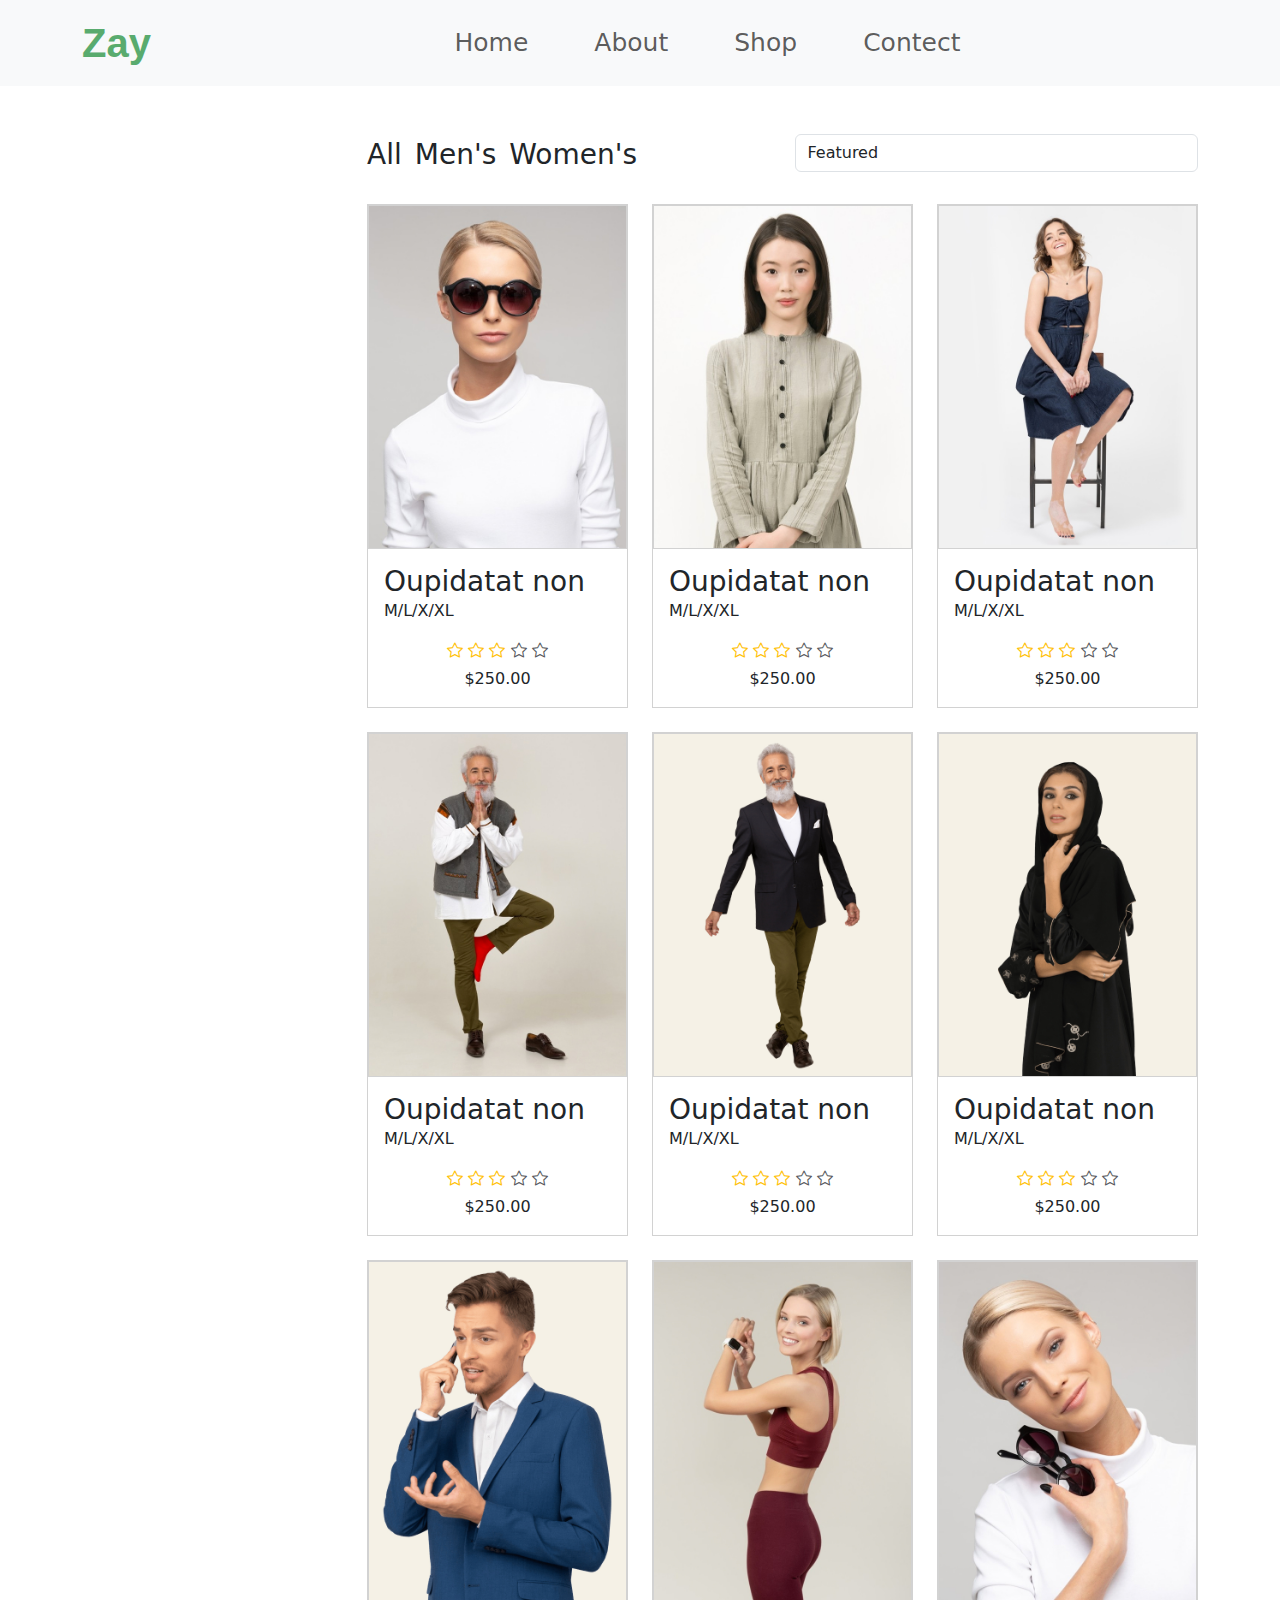
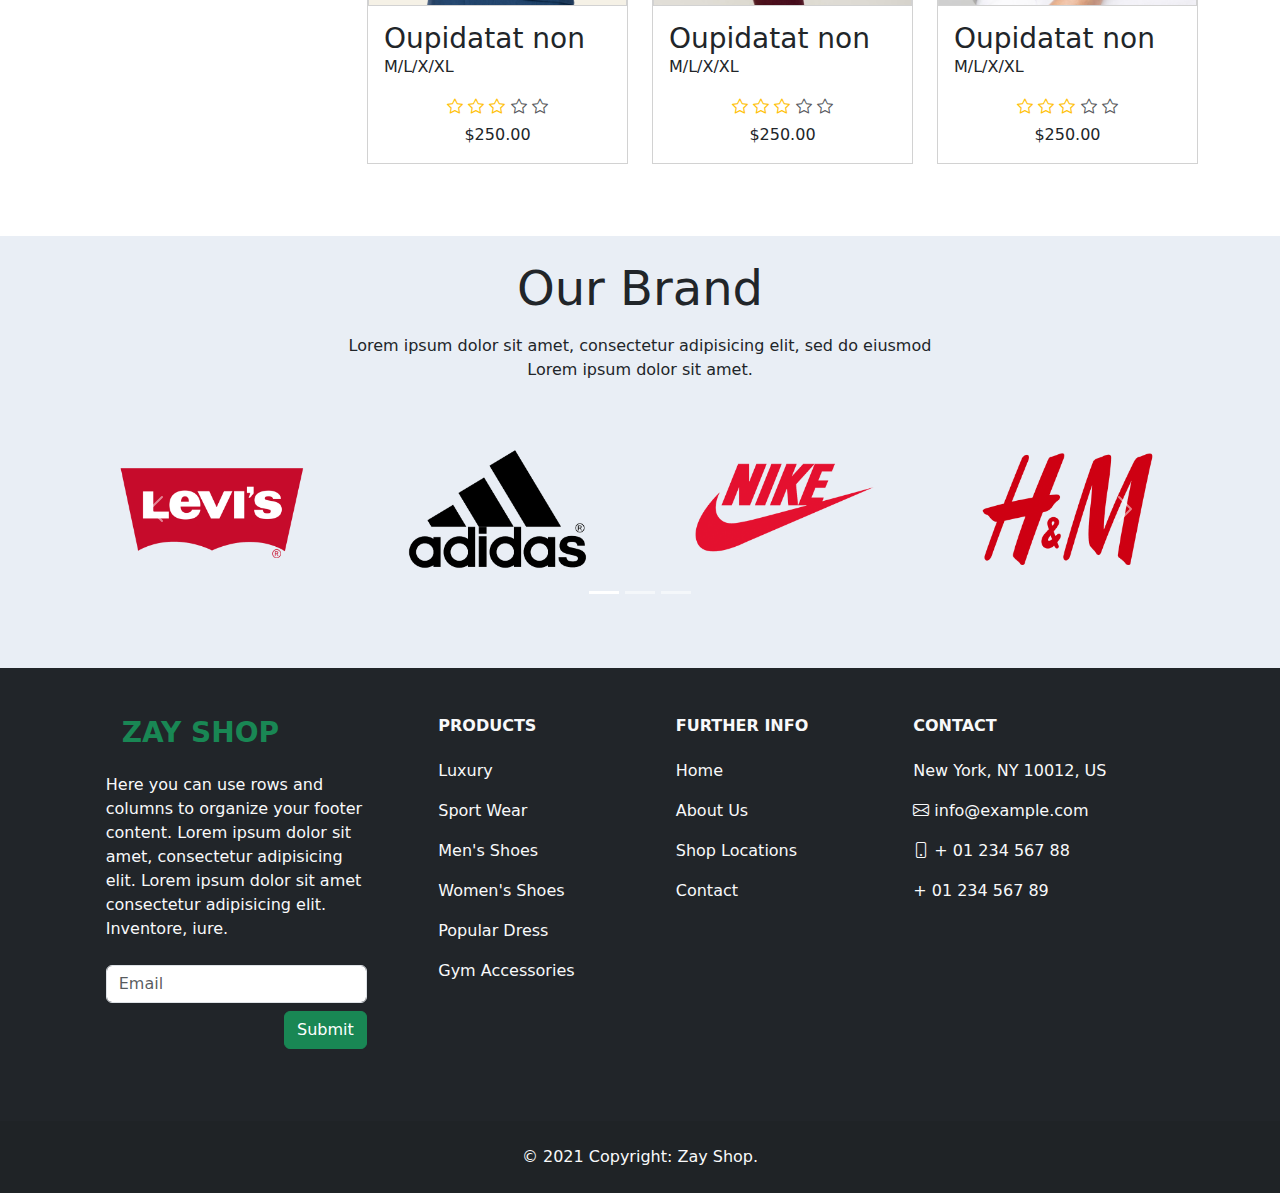
==== Shop.html @ c7aa08ca "Push" ====
<!DOCTYPE html>
<html lang="en">
<head>
    <meta charset="UTF-8">
    <meta name="viewport" content="width=device-width, initial-scale=1.0">
    <title>Shop page</title>
    <link rel="stylesheet" href="css/style.css">
    <link rel="stylesheet" href="css/bootstrap.min.css">
    <link rel="stylesheet" href="https://cdn.jsdelivr.net/npm/bootstrap-icons@1.10.5/font/bootstrap-icons.css">
</head>
<body>
    <header class="">
      <nav class="navbar navbar-expand-lg navbar-light bg-light">
        <div class="container">
          <a class="logo navbar-brand" href="#"><span class="logo"><b>Zay</b></span></a>
          <button class="navbar-toggler" type="button" data-bs-toggle="collapse" data-bs-target="#navbarScroll" aria-controls="navbarScroll" aria-expanded="false" aria-label="Toggle navigation">
            <span class="navbar-toggler-icon"></span>
          </button>
          <div class="collapse navbar-collapse" id="navbarScroll">
            <ul class="navbar-nav mx-auto my-2 my-lg-0 navbar-nav-scroll" style="--bs-scroll-height: 100px;">
              <li class="nav-item">
                <a class="nav-link" aria-current="page" href="index.html" target="_blank">Home</a>
              </li>
              <li class="nav-item">
                <a class="nav-link " href="About.html" target="_blank">About</a>
              </li>
              <li class="nav-item">
                <a class="nav-link" href="Shop.html">Shop</a>
              </li>
              <li class="nav-item">
                <a class="nav-link" href="Contect us.html" target="_blank">Contect</a>
              </li>
          </div>
        </div>
      </nav>

      <!-- Banner -->
     <section class=" py-5">

        <div class="container">
            <div class="row">
              <div class="col-lg-3">
                
              </div>
              <div class="col-lg-9">
                <div class="row">
                    <div class="col-md-6">
                        <ul class="list-inline shop-top-menu pb-3 pt-1">
                            <li class="list-inline-item">
                                <a class="h3 text-dark text-decoration-none mr-3" href="#">All</a>
                            </li>
                            <li class="list-inline-item">
                                <a class="h3 text-dark text-decoration-none mr-3" href="#">Men's</a>
                            </li>
                            <li class="list-inline-item">
                                <a class="h3 text-dark text-decoration-none" href="#">Women's</a>
                            </li>
                        </ul>
                    </div>
                    <div class="col-md-6 pb-4">
                        <div class="d-flex">
                            <select class="form-control" fdprocessedid="uvvgrb">
                                <option>Featured</option>
                                <option>A to Z</option>
                                <option>Item</option>
                            </select>
                        </div>
                    </div>
                </div>
                <div class="row">
                    <div class="col-md-4">
                        <div class="card mb-4 product-wap rounded-0">
                            <div class="card rounded-0">
                                <img class="card-img rounded-0 img-fluid" src="image/shop_01.jpg">
                               
                            </div>
                            <div class="card-body">
                                <a href="shop-single.html" class="h3 text-decoration-none">Oupidatat non</a>
                               <p>M/L/X/XL</p>
                                <ul class="list-unstyled d-flex justify-content-center mb-1">
                                    <li>
                                        <i class="text-warning bi bi-star"></i>
                                        <i class="text-warning bi bi-star"></i>
                                        <i class="text-warning bi bi-star"></i>
                                        <i class="text-muted bi bi-star"></i>
                                        <i class="text-muted bi bi-star"></i>
                                    </li>
                                </ul>
                                <p class="text-center mb-0">$250.00</p>
                            </div>
                        </div>
                    </div>
                    <div class="col-md-4">
                        <div class="card mb-4 product-wap rounded-0">
                            <div class="card rounded-0">
                                <img class="card-img rounded-0 img-fluid" src="image/shop_02.jpg">
                               
                            </div>
                            <div class="card-body">
                                <a href="shop-single.html" class="h3 text-decoration-none">Oupidatat non</a>
                                <p>M/L/X/XL</p>
                                <ul class="list-unstyled d-flex justify-content-center mb-1">
                                    <li>
                                        <i class="text-warning bi bi-star"></i>
                                        <i class="text-warning bi bi-star"></i>
                                        <i class="text-warning bi bi-star"></i>
                                        <i class="text-muted bi bi-star"></i>
                                        <i class="text-muted bi bi-star"></i>
                                    </li>
                                </ul>
                                <p class="text-center mb-0">$250.00</p>
                            </div>
                        </div>
                    </div>
                    <div class="col-md-4">
                        <div class="card mb-4 product-wap rounded-0">
                            <div class="card rounded-0">
                                <img class="card-img rounded-0 img-fluid" src="image/shop_03.jpg">
                               
                            </div>
                            <div class="card-body">
                                <a href="shop-single.html" class="h3 text-decoration-none">Oupidatat non</a>
                                <p>M/L/X/XL</p>
                                <ul class="list-unstyled d-flex justify-content-center mb-1">
                                    <li>
                                        <i class="text-warning bi bi-star"></i>
                                        <i class="text-warning bi bi-star"></i>
                                        <i class="text-warning bi bi-star"></i>
                                        <i class="text-muted bi bi-star"></i>
                                        <i class="text-muted bi bi-star"></i>
                                    </li>
                                </ul>
                                <p class="text-center mb-0">$250.00</p>
                            </div>
                        </div>
                    </div>
                    <div class="col-md-4">
                        <div class="card mb-4 product-wap rounded-0">
                            <div class="card rounded-0">
                                <img class="card-img rounded-0 img-fluid" src="image/shop_04.jpg">
                               
                            </div>
                            <div class="card-body">
                                <a href="shop-single.html" class="h3 text-decoration-none">Oupidatat non</a>
                                <p>M/L/X/XL</p>
                                <ul class="list-unstyled d-flex justify-content-center mb-1">
                                    <li>
                                        <i class="text-warning bi bi-star"></i>
                                        <i class="text-warning bi bi-star"></i>
                                        <i class="text-warning bi bi-star"></i>
                                        <i class="text-muted bi bi-star"></i>
                                        <i class="text-muted bi bi-star"></i>
                                    </li>
                                </ul>
                                <p class="text-center mb-0">$250.00</p>
                            </div>
                        </div>
                    </div>
                    <div class="col-md-4">
                        <div class="card mb-4 product-wap rounded-0">
                            <div class="card rounded-0">
                                <img class="card-img rounded-0 img-fluid" src="image/shop_05.jpg">
                               
                            </div>
                            <div class="card-body">
                                <a href="shop-single.html" class="h3 text-decoration-none">Oupidatat non</a>
                                <p>M/L/X/XL</p>
                                <ul class="list-unstyled d-flex justify-content-center mb-1">
                                    <li>
                                        <i class="text-warning bi bi-star"></i>
                                        <i class="text-warning bi bi-star"></i>
                                        <i class="text-warning bi bi-star"></i>
                                        <i class="text-muted bi bi-star"></i>
                                        <i class="text-muted bi bi-star"></i>
                                    </li>
                                </ul>
                                <p class="text-center mb-0">$250.00</p>
                            </div>
                        </div>
                    </div>
                    <div class="col-md-4">
                        <div class="card mb-4 product-wap rounded-0">
                            <div class="card rounded-0">
                                <img class="card-img rounded-0 img-fluid" src="image/shop_06.jpg">
                              
                            </div>
                            <div class="card-body">
                                <a href="shop-single.html" class="h3 text-decoration-none">Oupidatat non</a>
                               <p>M/L/X/XL</p>
                                <ul class="list-unstyled d-flex justify-content-center mb-1">
                                    <li>
                                        <i class="text-warning bi bi-star"></i>
                                        <i class="text-warning bi bi-star"></i>
                                        <i class="text-warning bi bi-star"></i>
                                        <i class="text-muted bi bi-star"></i>
                                        <i class="text-muted bi bi-star"></i>
                                    </li>
                                </ul>
                                <p class="text-center mb-0">$250.00</p>
                            </div>
                        </div>
                    </div>
                    <div class="col-md-4">
                        <div class="card mb-4 product-wap rounded-0">
                            <div class="card rounded-0">
                                <img class="card-img rounded-0 img-fluid" src="image/shop_07.jpg">
                                <div class="card-img-overlay rounded-0 product-overlay d-flex align-items-center justify-content-center">
                                
                                </div>
                            </div>
                            <div class="card-body">
                                <a href="shop-single.html" class="h3 text-decoration-none">Oupidatat non</a>
                                    <p>M/L/X/XL</p>
                                <ul class="list-unstyled d-flex justify-content-center mb-1">
                                    <li>
                                        <i class="text-warning bi bi-star"></i>
                                        <i class="text-warning bi bi-star"></i>
                                        <i class="text-warning bi bi-star"></i>
                                        <i class="text-muted bi bi-star"></i>
                                        <i class="text-muted bi bi-star"></i>
                                    </li>
                                </ul>
                                <p class="text-center mb-0">$250.00</p>
                            </div>
                        </div>
                    </div>
                    <div class="col-md-4">
                        <div class="card mb-4 product-wap rounded-0">
                            <div class="card rounded-0">
                                <img class="card-img rounded-0 img-fluid" src="image/shop_08.jpg">
                            </div>
                            <div class="card-body">
                                <a href="shop-single.html" class="h3 text-decoration-none">Oupidatat non</a>
                                <p>M/L/X/XL</p>
                                <ul class="list-unstyled d-flex justify-content-center mb-1">
                                    <li>
                                        <i class="text-warning bi bi-star"></i>
                                        <i class="text-warning bi bi-star"></i>
                                        <i class="text-warning bi bi-star"></i>
                                        <i class="text-muted bi bi-star"></i>
                                        <i class="text-muted bi bi-star"></i>
                                    </li>
                                </ul>
                                <p class="text-center mb-0">$250.00</p>
                            </div>
                        </div>
                    </div>
                    <div class="col-md-4">
                        <div class="card mb-4 product-wap rounded-0">
                            <div class="card rounded-0">
                                <img class="card-img rounded-0 img-fluid" src="image/shop_09.jpg">
                              
                            </div>
                            <div class="card-body">
                                <a href="shop-single.html" class="h3 text-decoration-none">Oupidatat non</a>
                                <p>M/L/X/XL</p>
                                <ul class="list-unstyled d-flex justify-content-center mb-1">
                                    <li>
                                        <i class="text-warning bi bi-star"></i>
                                        <i class="text-warning bi bi-star"></i>
                                        <i class="text-warning bi bi-star"></i>
                                        <i class="text-muted bi bi-star"></i>
                                        <i class="text-muted bi bi-star"></i>
                                    </li>
                                </ul>
                                <p class="text-center mb-0">$250.00</p>
                            </div>
                        </div>
                    </div>
                </div>
              </div>
            </div>
          </div>

    </section>

    <!-- Featured section -->

    <section class="Featured container-fluid pb-5">
      <div class="container">
        <div class="row">
          <div class="col-lg-12 col-md-12 col-sm-12">
            <p class="display-5 text-center pt-4">Our Brand</p>
            <p class="text-center">Lorem ipsum dolor sit amet, consectetur adipisicing elit, sed do eiusmod <br> Lorem ipsum dolor sit amet.</p>
          </div>
        </div>
       
        </div>
        <div class="container">
            <div class="row">
                <div id="carouselExampleIndicators" class="carousel slide" data-bs-ride="carousel">
                    <div class="carousel-indicators">
                      <button type="button" data-bs-target="#carouselExampleIndicators" data-bs-slide-to="0" class="active" aria-current="true" aria-label="Slide 1"></button>
                      <button type="button" data-bs-target="#carouselExampleIndicators" data-bs-slide-to="1" aria-label="Slide 2"></button>
                      <button type="button" data-bs-target="#carouselExampleIndicators" data-bs-slide-to="2" aria-label="Slide 3"></button>
                    </div>
                    <div class="carousel-inner">
                      <div class="carousel-item active">
                        <div class="row">
                            <div class="col-lg-3 col-md-3 p-md-5">
                                <a href="#"><img class="img-fluid brand-img" src="image/brand_01.png" alt="Brand Logo"></a>
                            </div>
                            <div class="col-lg-3 col-md-3 p-md-5">
                                <a href="#"><img class="img-fluid brand-img" src="image/brand_02.png" alt="Brand Logo"></a>
                            </div>
                            <div class="col-lg-3 col-md-3 p-md-5">
                                <a href="#"><img class="img-fluid brand-img" src="image/brand_03.png" alt="Brand Logo"></a>
                            </div>
                            <div class="col-lg-3 col-md-3 p-md-5">
                                <a href="#"><img class="img-fluid brand-img" src="image/brand_04.png" alt="Brand Logo"></a>
                            </div>
                        </div>
                      </div>
                      <div class="carousel-item">
                        <div class="row">
                            <div class="col-lg-3 col-md-3 p-md-5">
                                <a href="#"><img class="img-fluid brand-img" src="image/brand_01.png" alt="Brand Logo"></a>
                            </div>
                            <div class="col-lg-3 col-md-3 p-md-5">
                                <a href="#"><img class="img-fluid brand-img" src="image/brand_02.png" alt="Brand Logo"></a>
                            </div>
                            <div class="col-lg-3 col-md-3 p-md-5">
                                <a href="#"><img class="img-fluid brand-img" src="image/brand_03.png" alt="Brand Logo"></a>
                            </div>
                            <div class="col-lg-3 col-md-3 p-md-5">
                                <a href="#"><img class="img-fluid brand-img" src="image/brand_04.png" alt="Brand Logo"></a>
                            </div>
                        </div>
                      </div>
                      <div class="carousel-item">
                        <div class="row">
                            <div class="col-lg-3 col-md-3 p-md-5">
                                <a href="#"><img class="img-fluid brand-img" src="image/brand_01.png" alt="Brand Logo"></a>
                            </div>
                            <div class="col-lg-3 col-md-3 p-md-5">
                                <a href="#"><img class="img-fluid brand-img" src="image/brand_02.png" alt="Brand Logo"></a>
                            </div>
                            <div class="col-lg-3 col-md-3 p-md-5">
                                <a href="#"><img class="img-fluid brand-img" src="image/brand_03.png" alt="Brand Logo"></a>
                            </div>
                            <div class="col-lg-3 col-md-3 p-md-5">
                                <a href="#"><img class="img-fluid brand-img" src="image/brand_04.png" alt="Brand Logo"></a>
                            </div>
                        </div>
                      </div>
                    </div>
                    <button class="carousel-control-prev" type="button" data-bs-target="#carouselExampleIndicators" data-bs-slide="prev">
                      <span class="carousel-control-prev-icon" aria-hidden="true"></span>
                      <span class="visually-hidden">Previous</span>
                    </button>
                    <button class="carousel-control-next" type="button" data-bs-target="#carouselExampleIndicators" data-bs-slide="next">
                      <span class="carousel-control-next-icon" aria-hidden="true"></span>
                      <span class="visually-hidden">Next</span>
                    </button>
                  </div>
            </div>
        </div>
    </section>

    <!-- Footer -->
<footer class="text-center text-lg-start bg-dark text-light">
  <!-- Section: Links  -->
  <section class="py-5">
    <div class="container text-center text-md-start">
      <!-- Grid row -->
      <div class="row">
        <!-- Grid column -->
        <div class="col-md-3 col-lg-4 col-xl-3 mx-auto mb-4">
          <!-- Content -->
          <h3 class="text-uppercase fw-bold mb-4 text-success">
            <i class="fas fa-gem me-3 "></i>Zay Shop
          </h3>
          <p>
            Here you can use rows and columns to organize your footer content. Lorem ipsum
            dolor sit amet, consectetur adipisicing elit. Lorem ipsum dolor sit amet consectetur adipisicing elit. Inventore, iure.
          </p>
          <div class="form-outline mt-4">
            <input type="email" id="typeEmail" class="form-control" placeholder="Email" />
            <button type="button" class="btn btn-success float-end mt-2">Submit</button>
          </div>
        </div>
        <!-- Grid column -->

        <!-- Grid column -->
        <div class="col-md-2 col-lg-2 col-xl-2 mx-auto mb-4">
          <!-- Links -->
          <h6 class="text-uppercase fw-bold mb-4">
            Products
          </h6>
          <p>
            <a href="#!" class="text-reset text-decoration-none">Luxury</a>
          </p>
          <p>
            <a href="#!" class="text-reset text-decoration-none">Sport Wear</a>
          </p>
          <p>
            <a href="#!" class="text-reset text-decoration-none">Men's Shoes</a>
          </p>
          <p>
            <a href="#!" class="text-reset text-decoration-none">Women's Shoes</a>
          </p>
          <p>
            <a href="#!" class="text-reset text-decoration-none">Popular Dress</a>
          </p>
          <p>
            <a href="#!" class="text-reset text-decoration-none">Gym Accessories</a>
          </p>
        </div>
        <!-- Grid column -->

        <!-- Grid column -->
        <div class="col-md-3 col-lg-2 col-xl-2 mx-auto mb-4">
          <!-- Links -->
          <h6 class="text-uppercase fw-bold mb-4">
            Further Info
          </h6>
          <p>
            <a href="#!" class="text-reset text-decoration-none">Home</a>
          </p>
          <p>
            <a href="#!" class="text-reset text-decoration-none">About Us</a>
          </p>
          <p>
            <a href="#!" class="text-reset text-decoration-none">Shop Locations</a>
          </p>
          <p>
            <a href="#!" class="text-reset text-decoration-none">Contact</a>
          </p>
        </div>
        <!-- Grid column -->

        <!-- Grid column -->
        <div class="col-md-4 col-lg-3 col-xl-3 mx-auto mb-md-0 mb-4">
          <!-- Links -->
          <h6 class="text-uppercase fw-bold mb-4">Contact</h6>
          <p><i class="bi bi-home "></i> New York, NY 10012, US</p>
          <p>
            <i class="bi bi-envelope"></i>
            info@example.com
          </p>
          <p><i class="bi bi-phone "></i> + 01 234 567 88</p>
          <p><i class="bi bi-print "></i> + 01 234 567 89</p>
        </div>
        <!-- Grid column -->
      </div>
      <!-- Grid row -->
    </div>
  </section>
  <!-- Section: Links  -->

  <!-- Copyright -->
  <div class="text-center p-4" style="background-color: rgba(0, 0, 0, 0.05);">
    © 2021 Copyright: Zay Shop.
    
  </div>
  <!-- Copyright -->
</footer>
<!-- Footer -->

    <script src="js/bootstrap.bundle.min.js">

     
    </script>
</body>
</html>
---- css/style.css ----
.logo{
  font-size: 40px;
  font-weight: bold;
  font-family: Arial, Helvetica, sans-serif;
  color: #59AB6E;
}
.nav-item{
  padding-left: 50px;
  font-size: 25px;
}

.nav-link:hover{
  color: #59AB6E !important;
}
.banner{
  background-color: #EFEFEF;
}
.col-lg-6 h2{
  padding: 200px 0 10px 50px!important;
 
}
.col-lg-6 .h2{
  font-family: 300 !important;
}

.Categories-img{

}
.Featured{
  background-color: #E9EEF5;
}
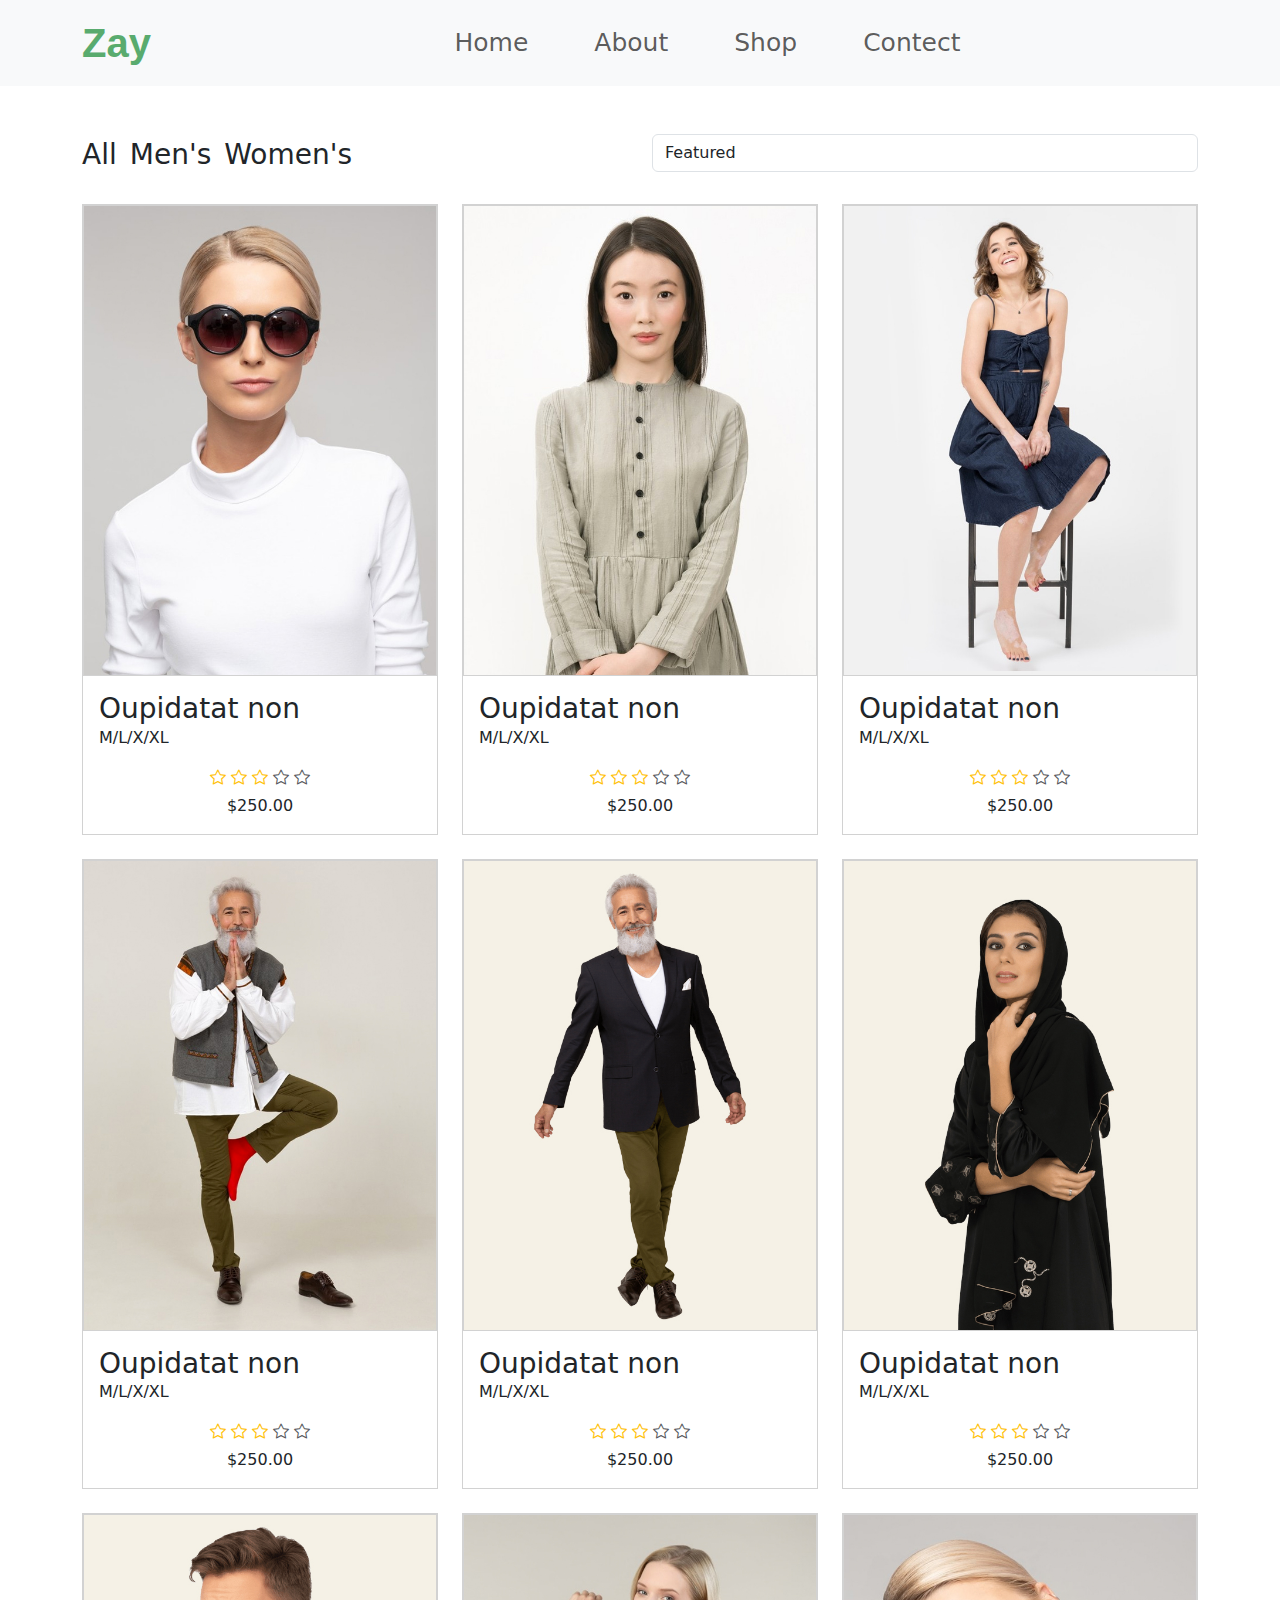
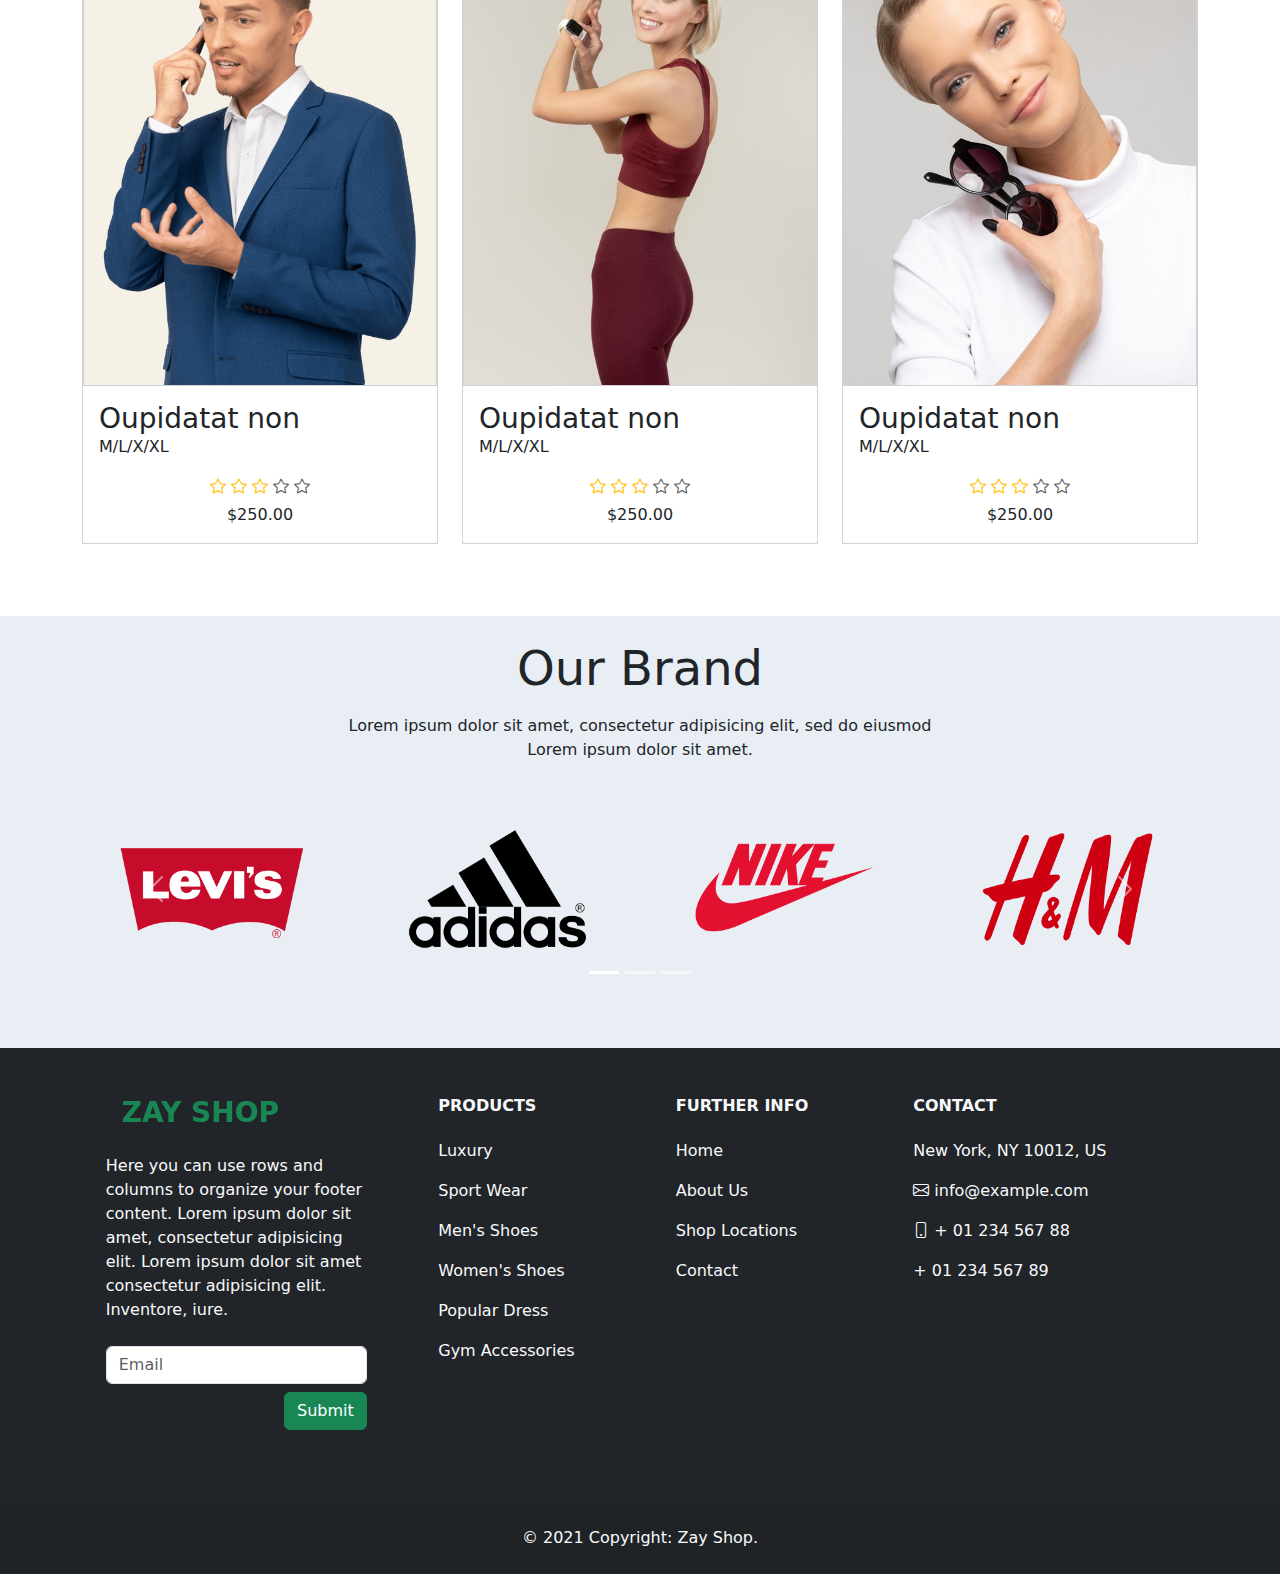
==== commit f2c2b7d6: "Update Shop.html" ====
--- a/Shop.html
+++ b/Shop.html
@@ -39,10 +39,7 @@
 
         <div class="container">
             <div class="row">
-              <div class="col-lg-3">
-                
-              </div>
-              <div class="col-lg-9">
+              <div class="col-lg-12">
                 <div class="row">
                     <div class="col-md-6">
                         <ul class="list-inline shop-top-menu pb-3 pt-1">
@@ -462,4 +459,4 @@
      
     </script>
 </body>
-</html>+</html>
